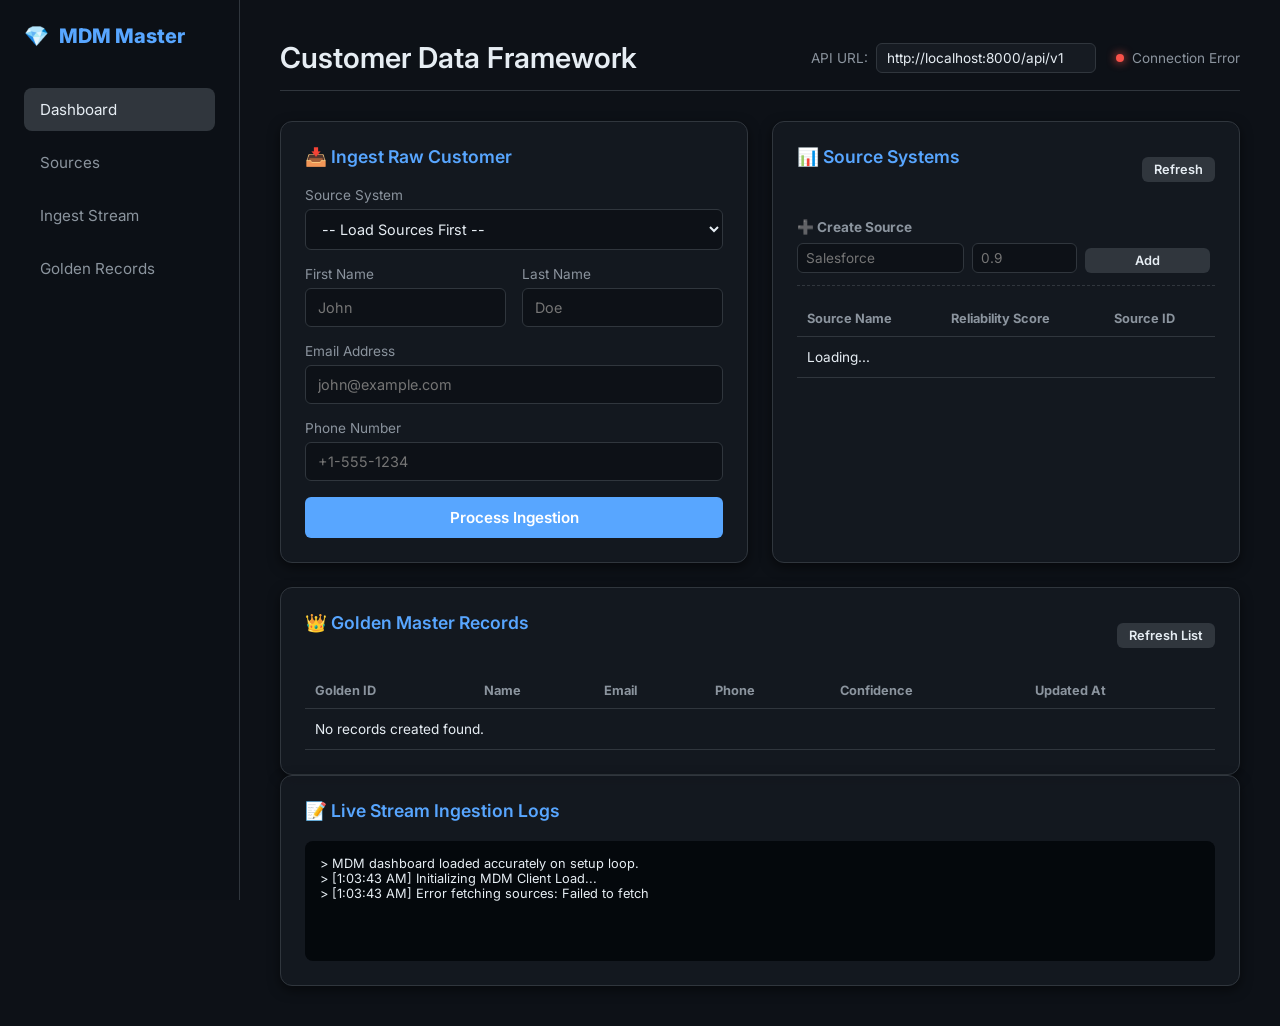
==== MDM/frontend/index.html @ 1b058279 "feat: setup MDM and DeepSeek packages with visual dashboard" ====
<!DOCTYPE html>
<html lang="en">
<head>
    <meta charset="UTF-8">
    <meta name="viewport" content="width=device-width, initial-scale=1.0">
    <title>Customer MDM Dashboard</title>
    <link rel="stylesheet" href="style.css">
    <link href="https://fonts.googleapis.com/css2?family=Inter:wght@300;400;600;800&display=swap" rel="stylesheet">
</head>
<body>
    <div class="app-container">
        <!-- Sidebar Navigation -->
        <aside class="sidebar">
            <div class="logo">
                <span class="icon">💎</span> MDM Master
            </div>
            <nav>
                <a href="#" class="nav-item active">Dashboard</a>
                <a href="#sources-section" class="nav-item">Sources</a>
                <a href="#raw-section" class="nav-item">Ingest Stream</a>
                <a href="#golden-section" class="nav-item">Golden Records</a>
            </nav>
        </aside>

        <!-- Main Content Core -->
        <main class="main-content">
            <header class="top-bar">
                <h1>Customer Data Framework</h1>
                <div class="header-controls">
                    <div class="config-group">
                        <label for="api_url">API URL:</label>
                        <input type="text" id="api_url" value="http://localhost:8000/api/v1" class="api-input">
                    </div>
                    <div class="status">
                        <span class="dot green" id="status-dot"></span> <span id="status-text">Connected</span>
                    </div>
                </div>
            </header>

            <!-- Dashboard Control Grid -->
            <div class="grid-container">
                
                <!-- 📥 Ingestion Form Panel -->
                <section id="raw-section" class="card form-card">
                    <h2>📥 Ingest Raw Customer</h2>
                    <form id="ingest-form">
                        <div class="form-group">
                            <label for="source_select">Source System</label>
                            <select id="source_select" required>
                                <option value="">-- Load Sources First --</option>
                            </select>
                        </div>
                        <div class="form-row">
                            <div class="form-group">
                                <label for="first_name">First Name</label>
                                <input type="text" id="first_name" placeholder="John" required>
                            </div>
                            <div class="form-group">
                                <label for="last_name">Last Name</label>
                                <input type="text" id="last_name" placeholder="Doe" required>
                            </div>
                        </div>
                        <div class="form-group">
                            <label for="email">Email Address</label>
                            <input type="email" id="email" placeholder="john@example.com">
                        </div>
                        <div class="form-group">
                            <label for="phone">Phone Number</label>
                            <input type="text" id="phone" placeholder="+1-555-1234">
                        </div>
                        <button type="submit" class="btn primary-btn">Process Ingestion</button>
                    </form>
                </section>

                <!-- 📊 Sources Reliability Grid + Create Form -->
                <section id="sources-section" class="card table-card">
                    <div class="card-header border-bottom">
                        <h2>📊 Source Systems</h2>
                        <button id="refresh-sources" class="btn btn-sm">Refresh</button>
                    </div>
                    
                    <!-- Quick Create Source -->
                    <div class="sub-section">
                        <h4>➕ Create Source</h4>
                        <form id="create-source-form" class="inline-form">
                            <input type="text" id="src_name" placeholder="Salesforce" required style="width: 40%">
                            <input type="number" id="src_score" placeholder="0.9" step="0.1" min="0" max="1" required style="width: 25%">
                            <button type="submit" class="btn btn-sm primary-btn" style="width: 30%">Add</button>
                        </form>
                    </div>

                    <div class="table-wrapper">
                        <table>
                            <thead>
                                <tr>
                                    <th>Source Name</th>
                                    <th>Reliability Score</th>
                                    <th>Source ID</th>
                                </tr>
                            </thead>
                            <tbody id="sources-table-body">
                                <tr><td colspan="3" class="loading">Loading...</td></tr>
                            </tbody>
                        </table>
                    </div>
                </section>
            </div>

            <!-- 👑 Golden Records Consolidated View -->
            <section id="golden-section" class="card table-card full-span">
                <div class="card-header">
                    <h2>👑 Golden Master Records</h2>
                    <button id="refresh-golden" class="btn btn-sm">Refresh List</button>
                </div>
                <div class="table-wrapper">
                    <table>
                        <thead>
                            <tr>
                                <th>Golden ID</th>
                                <th>Name</th>
                                <th>Email</th>
                                <th>Phone</th>
                                <th>Confidence</th>
                                <th>Updated At</th>
                            </tr>
                        </thead>
                        <tbody id="golden-table-body">
                            <tr><td colspan="6" class="loading">No records created found.</td></tr>
                        </tbody>
                    </table>
                </div>
            </section>

            <!-- 📝 Console logs for debugging endpoint outputs -->
            <section class="card console-card">
                <h2>📝 Live Stream Ingestion Logs</h2>
                <div id="log-console" class="console">
                    <div class="log-item system">> MDM dashboard loaded accurately on setup loop.</div>
                </div>
            </section>
        </main>
    </div>

    <!-- Endpoint integration script -->
    <script src="app.js"></script>
</body>
</html>
---- MDM/frontend/style.css ----
:root {
    --bg-color: #0d1117;
    --card-bg: rgba(22, 27, 34, 0.8);
    --border-color: #30363d;
    --text-primary: #e6edf3;
    --text-secondary: #8b949e;
    --accent-color: #58a6ff;
    --success-color: #3fb950;
    --sidebar-width: 240px;
    --shadow: 0 4px 12px rgba(0, 0, 0, 0.5);
    --backdrop-blur: blur(8px);
}

* {
    margin: 0;
    padding: 0;
    box-sizing: border-box;
    font-family: 'Inter', system-ui, -apple-system, sans-serif;
}

html {
    scroll-behavior: smooth;
}

body {
    background-color: var(--bg-color);
    color: var(--text-primary);
    overflow-x: hidden;
}

.app-container {
    display: flex;
    min-height: 100vh;
}

/* 🧭 Sidebar navigation */
.sidebar {
    width: var(--sidebar-width);
    background-color: rgba(13, 17, 23, 0.95);
    border-right: 1px solid var(--border-color);
    padding: 24px;
    position: fixed;
    height: 100vh;
    backdrop-filter: var(--backdrop-blur);
}

.logo {
    font-size: 1.25rem;
    font-weight: 800;
    color: var(--accent-color);
    margin-bottom: 40px;
    display: flex;
    align-items: center;
    gap: 10px;
}

nav {
    display: flex;
    flex-direction: column;
    gap: 10px;
}

.nav-item {
    color: var(--text-secondary);
    text-decoration: none;
    padding: 12px 16px;
    border-radius: 8px;
    font-size: 0.95rem;
    transition: all 0.3s ease;
}

.nav-item:hover, .nav-item.active {
    background-color: var(--border-color);
    color: var(--text-primary);
}

/* 💻 Main Content */
.main-content {
    margin-left: var(--sidebar-width);
    flex: 1;
    padding: 40px;
}

.top-bar {
    display: flex;
    justify-content: space-between;
    align-items: center;
    margin-bottom: 30px;
    padding-bottom: 15px;
    border-bottom: 1px solid var(--border-color);
}

h1 { font-size: 1.8rem; font-weight: 600; }

.status {
    display: flex;
    align-items: center;
    gap: 8px;
    font-size: 0.85rem;
    color: var(--text-secondary);
}

.dot {
    width: 8px;
    height: 8px;
    border-radius: 50%;
    background-color: var(--success-color);
    box-shadow: 0 0 10px var(--success-color);
}

/* 📦 Grid Cards configuration */
.grid-container {
    display: grid;
    grid-template-columns: 1fr 1fr;
    gap: 24px;
    margin-bottom: 24px;
}

.card {
    background: var(--card-bg);
    border: 1px solid var(--border-color);
    border-radius: 12px;
    padding: 24px;
    box-shadow: var(--shadow);
    backdrop-filter: var(--backdrop-blur);
    transition: transform 0.2s ease;
}

.card:hover { transform: translateY(-4px); }

.full-span { grid-column: span 2; }

h2 {
    font-size: 1.1rem;
    color: var(--accent-color);
    margin-bottom: 20px;
    font-weight: 600;
}

/* 📝 Forms */
.form-group {
    margin-bottom: 16px;
}

label {
    display: block;
    font-size: 0.85rem;
    color: var(--text-secondary);
    margin-bottom: 6px;
}

input, select {
    width: 100%;
    padding: 10px 12px;
    background-color: #0d1117;
    border: 1px solid var(--border-color);
    border-radius: 6px;
    color: var(--text-primary);
    font-size: 0.9rem;
}

.form-row {
    display: grid;
    grid-template-columns: 1fr 1fr;
    gap: 16px;
}

.btn {
    width: 100%;
    padding: 11px;
    border: none;
    border-radius: 6px;
    font-size: 0.95rem;
    font-weight: 600;
    cursor: pointer;
    transition: background-color 0.2s;
}

.primary-btn {
    background-color: var(--accent-color);
    color: #ffffff;
}

.primary-btn:hover { background-color: #4493f8; }

.card-header {
    display: flex;
    justify-content: space-between;
    align-items: center;
    margin-bottom: 20px;
}

.btn-sm { margin-top: 5px; cursor: pointer; background: var(--border-color); color: var(--text-primary); padding: 5px 12px; width: auto; font-size: 0.8rem; }

/* 📊 Tables */
.table-wrapper {
    max-height: 220px;
    overflow-y: auto;
}

table {
    width: 100%;
    border-collapse: collapse;
}

th {
    text-align: left;
    padding: 10px;
    font-size: 0.8rem;
    color: var(--text-secondary);
    border-bottom: 1px solid var(--border-color);
}

td {
    padding: 12px 10px;
    font-size: 0.85rem;
    border-bottom: 1px solid var(--border-color);
}

tr:hover { background-color: rgba(255, 255, 255, 0.02); }

/* 📝 Console */
.console {
    background-color: #04080c;
    border-radius: 8px;
    padding: 15px;
    height: 120px;
    overflow-y: auto;
    font-family: monospace;
    font-size: 0.8rem;
}

/* 💻 Top Bar Controls */
.header-controls {
    display: flex;
    align-items: center;
    gap: 20px;
}

.config-group {
    display: flex;
    align-items: center;
    gap: 8px;
}

.config-group label {
    margin-bottom: 0;
    white-space: nowrap;
}

.api-input {
    padding: 6px 10px;
    font-size: 0.85rem;
    width: 220px;
    background: #161b22;
}

/* Sub Sections inside cards */
.sub-section {
    padding: 12px 0;
    margin-bottom: 15px;
    border-bottom: 1px dashed var(--border-color);
}

.sub-section h4 {
    font-size: 0.85rem;
    color: var(--text-secondary);
    margin-bottom: 8px;
}

.inline-form {
    display: flex;
    gap: 8px;
    align-items: center;
}

.inline-form input {
    padding: 6px 8px;
    font-size: 0.85rem;
}

.dot.red {
    background-color: #f85149;
    box-shadow: 0 0 10px #f85149;
}
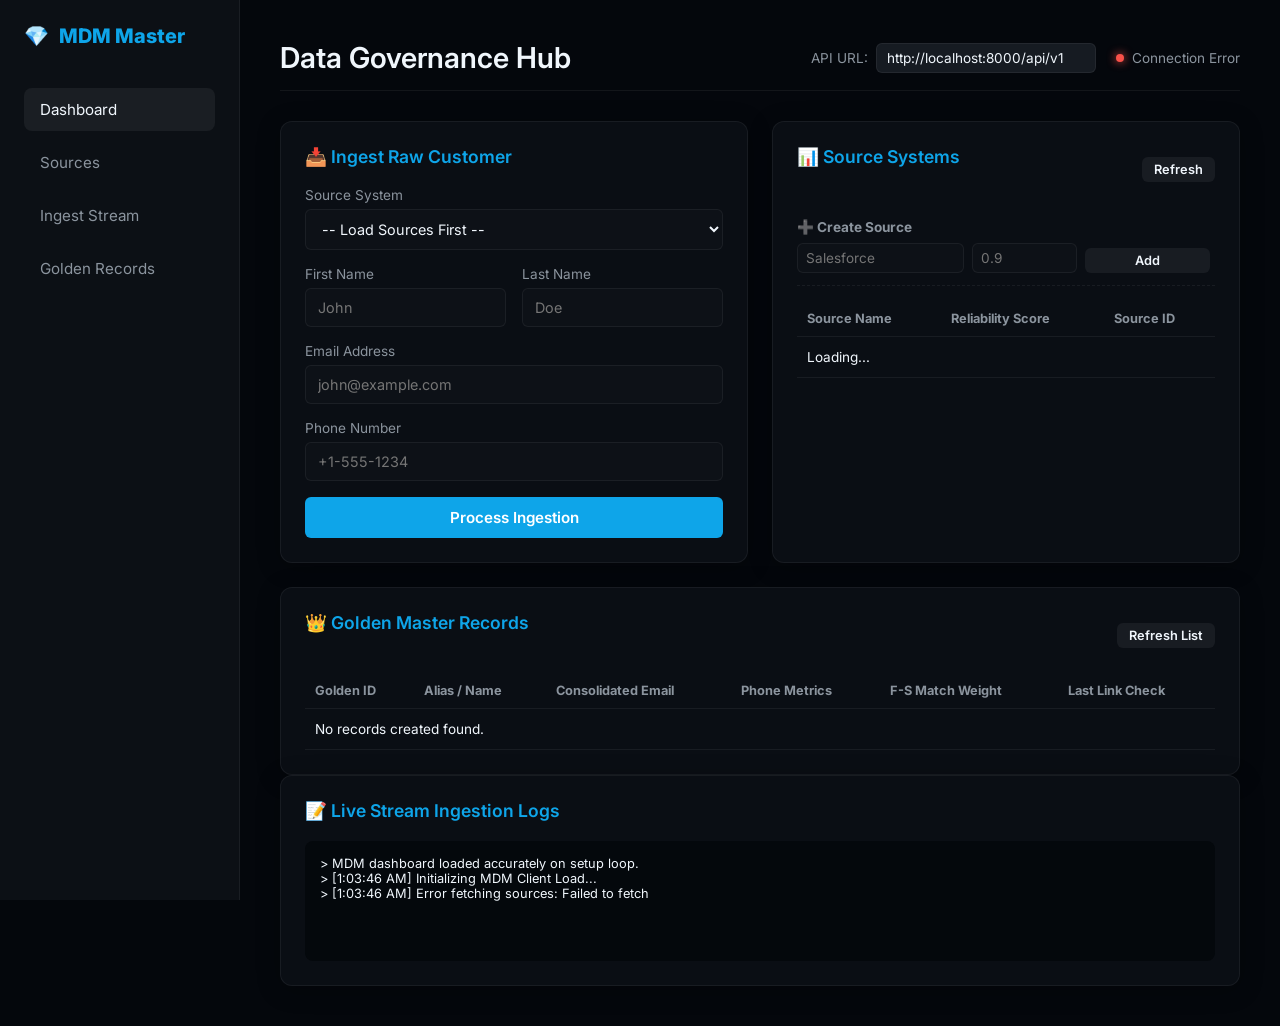
==== commit c0f9fbe5: "Recreate GrowthInvesting and MDM apps with premium UI and probabilistic matching engine" ====
--- a/MDM/frontend/index.html
+++ b/MDM/frontend/index.html
@@ -3,7 +3,7 @@
 <head>
     <meta charset="UTF-8">
     <meta name="viewport" content="width=device-width, initial-scale=1.0">
-    <title>Customer MDM Dashboard</title>
+    <title>Enterprise MDM | Probabilistic Master Console</title>
     <link rel="stylesheet" href="style.css">
     <link href="https://fonts.googleapis.com/css2?family=Inter:wght@300;400;600;800&display=swap" rel="stylesheet">
 </head>
@@ -25,7 +25,7 @@
         <!-- Main Content Core -->
         <main class="main-content">
             <header class="top-bar">
-                <h1>Customer Data Framework</h1>
+                <h1>Data Governance Hub</h1>
                 <div class="header-controls">
                     <div class="config-group">
                         <label for="api_url">API URL:</label>
@@ -117,11 +117,11 @@
                         <thead>
                             <tr>
                                 <th>Golden ID</th>
-                                <th>Name</th>
-                                <th>Email</th>
-                                <th>Phone</th>
-                                <th>Confidence</th>
-                                <th>Updated At</th>
+                                <th>Alias / Name</th>
+                                <th>Consolidated Email</th>
+                                <th>Phone Metrics</th>
+                                <th>F-S Match Weight</th>
+                                <th>Last Link Check</th>
                             </tr>
                         </thead>
                         <tbody id="golden-table-body">
--- a/MDM/frontend/style.css
+++ b/MDM/frontend/style.css
@@ -1,14 +1,14 @@
 :root {
-    --bg-color: #0d1117;
-    --card-bg: rgba(22, 27, 34, 0.8);
-    --border-color: #30363d;
-    --text-primary: #e6edf3;
+    --bg-color: #04070c;
+    --card-bg: rgba(13, 17, 23, 0.8);
+    --border-color: rgba(255, 255, 255, 0.06);
+    --text-primary: #f0f6fc;
     --text-secondary: #8b949e;
-    --accent-color: #58a6ff;
-    --success-color: #3fb950;
+    --accent-color: #0ea5e9;
+    --success-color: #10b981;
     --sidebar-width: 240px;
-    --shadow: 0 4px 12px rgba(0, 0, 0, 0.5);
-    --backdrop-blur: blur(8px);
+    --shadow: 0 4px 24px -1px rgba(0, 0, 0, 0.3);
+    --backdrop-blur: blur(12px);
 }
 
 * {
